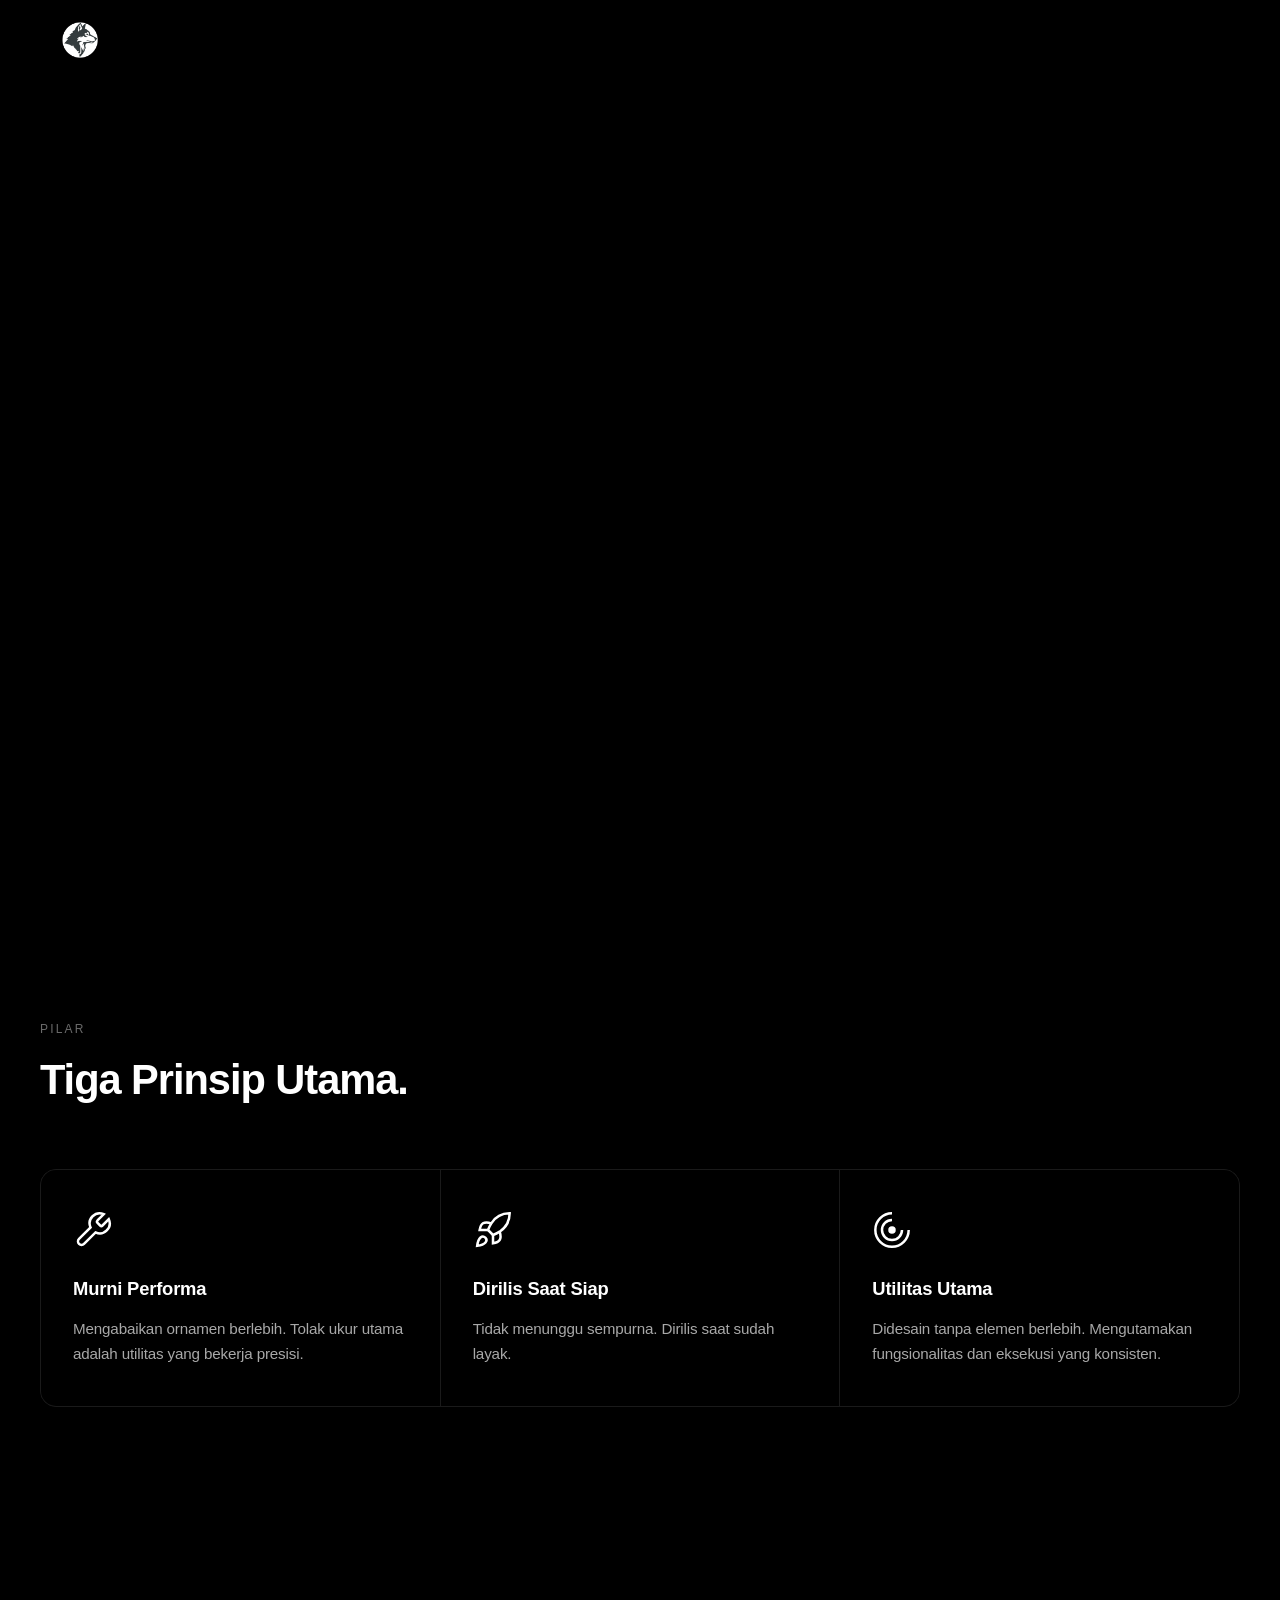
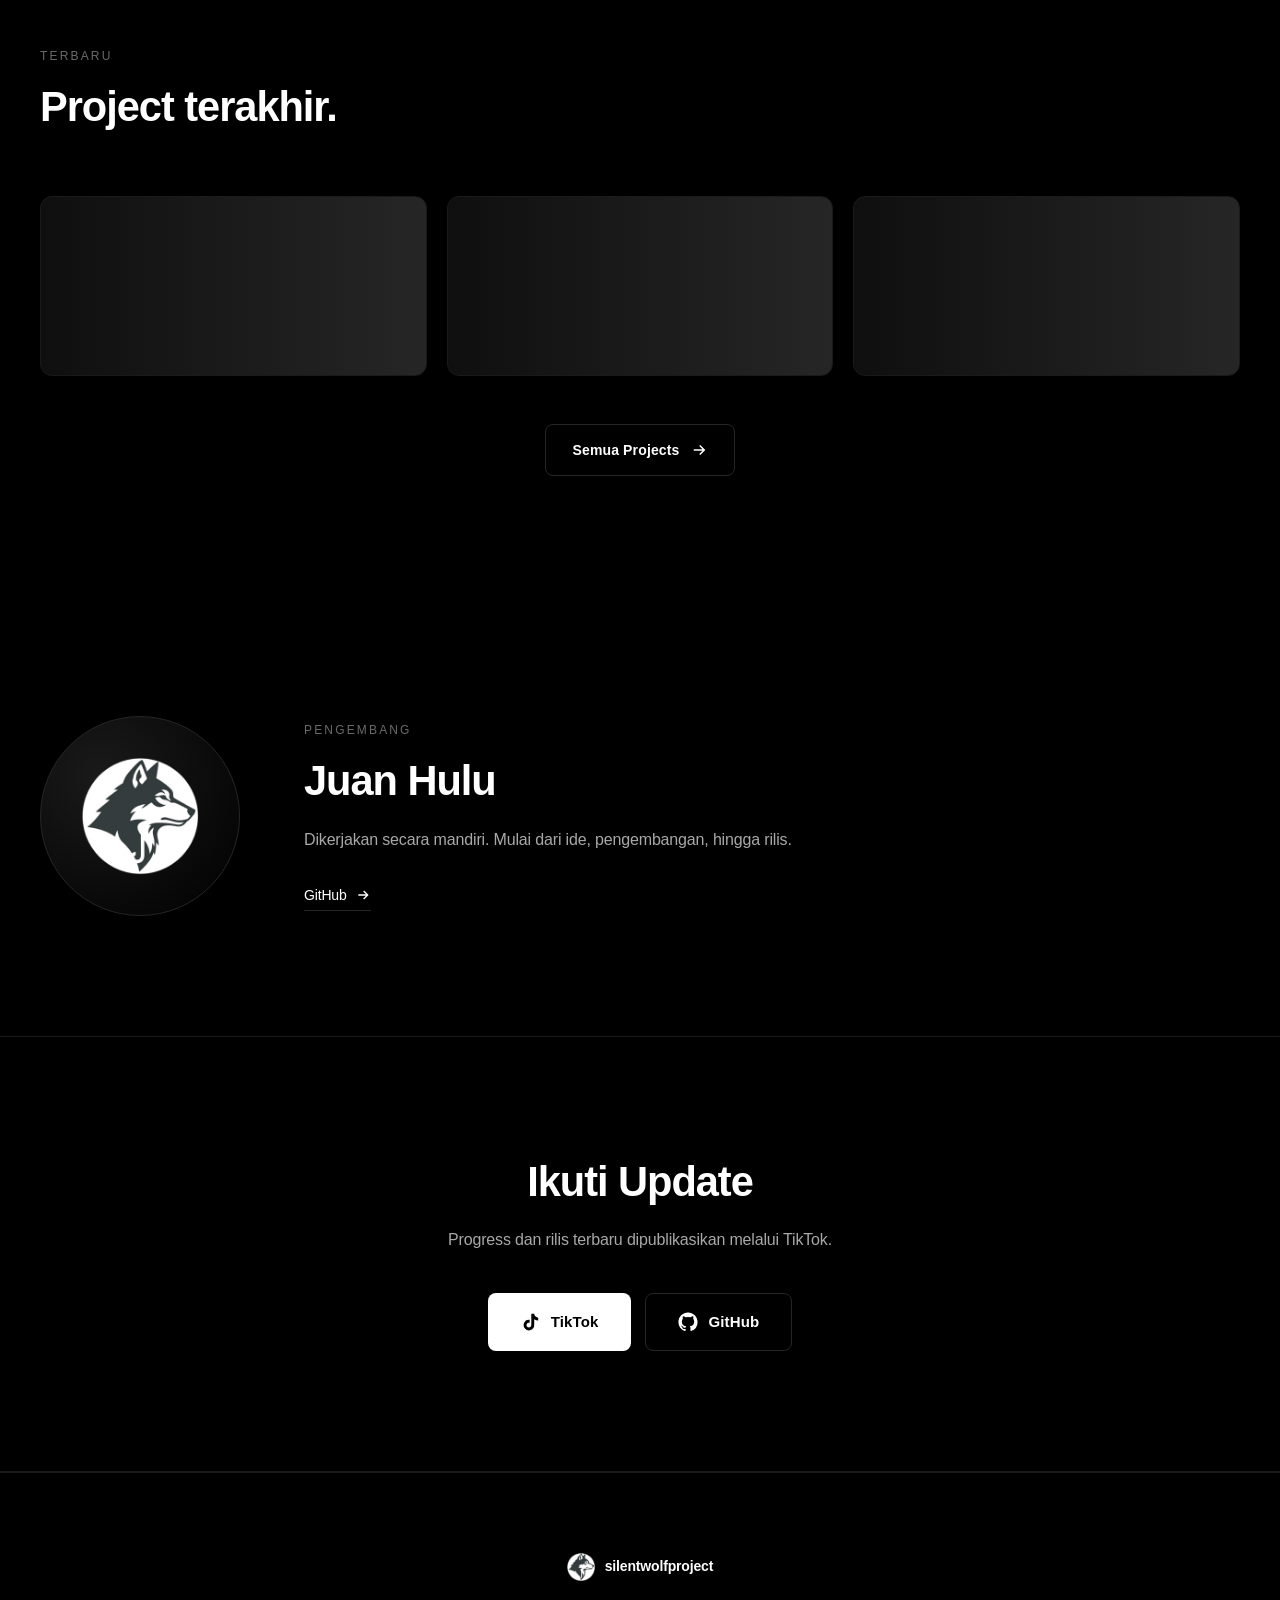
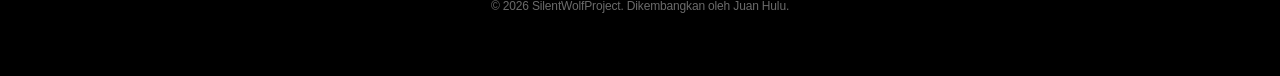
==== index.html @ 1364533a "Commit Pertama" ====
<!DOCTYPE html>
<html lang="id">

<head>
  <meta charset="UTF-8" />
  <meta name="viewport" content="width=device-width, initial-scale=1.0" />
  <title>SilentWolfProject - Project Digital</title>
  <meta name="description" content="Kumpulan project digital. Tools, automasi, dan eksperimen. Dirilis saat siap." />
  <meta property="og:title" content="SilentWolfProject" />
  <meta property="og:description" content="Kumpulan project digital." />
  <meta property="og:type" content="website" />
  <meta name="theme-color" content="#000000" />
  <link rel="icon" href="assets/image/icon.ico" />
  <link rel="stylesheet" href="assets/css/style.css" />
</head>

<body>

  <div id="intro">
    <div class="intro-logo" id="introLogo">
      <img src="assets/image/icon.ico" alt="SilentWolfProject" />
    </div>
  </div>

  <nav id="nav">
    <a href="index.html" class="nav-brand">
      <img src="assets/image/icon.ico" alt="" class="nav-logo" />
      <span>SilentWolfProject</span>
    </a>
    <button class="nav-toggle" id="navToggle" aria-label="Menu">
      <span></span><span></span><span></span>
    </button>
    <ul class="nav-links" id="navLinks">
      <li><a href="index.html" class="active">Home</a></li>
      <li><a href="projects.html">Projects</a></li>
      <li><a href="about.html">About</a></li>
      <li><a href="contact.html">Contact</a></li>
    </ul>
    <div class="nav-social">
      <a href="https://tiktok.com/@silentwolfproject" target="_blank" rel="noopener" aria-label="TikTok">
        <svg viewBox="0 0 24 24" fill="currentColor">
          <path
            d="M19.59 6.69a4.83 4.83 0 0 1-3.77-4.25V2h-3.45v13.67a2.89 2.89 0 0 1-5.2 1.74 2.89 2.89 0 0 1 2.31-4.64 2.93 2.93 0 0 1 .88.13V9.4a6.84 6.84 0 0 0-1-.05A6.33 6.33 0 0 0 5 20.1a6.34 6.34 0 0 0 10.86-4.43v-7a8.16 8.16 0 0 0 4.77 1.52v-3.4a4.85 4.85 0 0 1-1-.1z" />
        </svg>
      </a>
      <a href="https://github.com/silentwolfproject" target="_blank" rel="noopener" aria-label="GitHub">
        <svg viewBox="0 0 24 24" fill="currentColor">
          <path
            d="M12 .5C5.65.5.5 5.65.5 12c0 5.08 3.29 9.39 7.86 10.91.58.1.79-.25.79-.56 0-.28-.01-1.02-.02-2-3.2.7-3.88-1.54-3.88-1.54-.52-1.33-1.28-1.69-1.28-1.69-1.05-.72.08-.7.08-.7 1.16.08 1.77 1.19 1.77 1.19 1.03 1.77 2.7 1.26 3.36.96.1-.75.4-1.26.73-1.55-2.55-.29-5.24-1.28-5.24-5.69 0-1.26.45-2.29 1.19-3.1-.12-.29-.52-1.46.11-3.05 0 0 .97-.31 3.18 1.18a11.1 11.1 0 0 1 5.8 0c2.2-1.49 3.17-1.18 3.17-1.18.63 1.59.23 2.76.11 3.05.74.81 1.19 1.84 1.19 3.1 0 4.42-2.69 5.39-5.25 5.68.41.35.78 1.05.78 2.12 0 1.53-.01 2.76-.01 3.14 0 .31.21.67.8.56A11.5 11.5 0 0 0 23.5 12C23.5 5.65 18.35.5 12 .5z" />
        </svg>
      </a>
    </div>
  </nav>

  <main>
    <section class="hero">
      <div class="hero-inner">
        <span class="hero-badge" data-anim="fade-up">Autonomous Workspace</span>
        <h1 data-anim="fade-up">
          Ekosistem Otomasi<br />
          <span class="stroke-text">Rekayasa Utilitas.</span>
        </h1>
        <p class="hero-lead" data-anim="fade-up">
          Skrip otomasi, modul fungsional, dan eksperimen digital yang dirancang serta dieksekusi secara otonom.
        </p>
        <div class="hero-cta" data-anim="fade-up">
          <a href="projects.html" class="btn btn-primary">
            Lihat Projects
            <svg viewBox="0 0 24 24" fill="none" stroke="currentColor" stroke-width="2" width="18" height="18">
              <path d="M5 12h14M13 6l6 6-6 6" />
            </svg>
          </a>
          <a href="https://tiktok.com/@silentwolfproject" target="_blank" rel="noopener" class="btn btn-ghost">
            <svg viewBox="0 0 24 24" fill="currentColor" width="18" height="18">
              <path
                d="M19.59 6.69a4.83 4.83 0 0 1-3.77-4.25V2h-3.45v13.67a2.89 2.89 0 0 1-5.2 1.74 2.89 2.89 0 0 1 2.31-4.64 2.93 2.93 0 0 1 .88.13V9.4a6.84 6.84 0 0 0-1-.05A6.33 6.33 0 0 0 5 20.1a6.34 6.34 0 0 0 10.86-4.43v-7a8.16 8.16 0 0 0 4.77 1.52v-3.4a4.85 4.85 0 0 1-1-.1z" />
            </svg>
            TikTok
          </a>
        </div>
      </div>
      <div class="hero-scroll" data-anim="fade-up">
        <svg viewBox="0 0 24 24" fill="none" stroke="currentColor" stroke-width="2" width="20" height="20">
          <path d="M12 5v14M6 13l6 6 6-6" />
        </svg>
      </div>
    </section>

    <section class="what" data-anim="fade-up">
      <div class="section-head">
        <span class="section-label">Pilar</span>
        <h2>Tiga Prinsip Utama.</h2>
      </div>
      <div class="pillars">
        <div class="pillar" data-anim="fade-up">
          <div class="pillar-icon">
            <svg viewBox="0 0 24 24" fill="none" stroke="currentColor" stroke-width="1.5">
              <path
                d="M14.7 6.3a1 1 0 0 0 0 1.4l1.6 1.6a1 1 0 0 0 1.4 0l3.77-3.77a6 6 0 0 1-7.94 7.94l-6.91 6.91a2.12 2.12 0 0 1-3-3l6.91-6.91a6 6 0 0 1 7.94-7.94l-3.76 3.76z" />
            </svg>
          </div>
          <h3>Murni Performa</h3>
          <p>Mengabaikan ornamen berlebih. Tolak ukur utama adalah utilitas yang bekerja presisi.</p>
        </div>
        <div class="pillar" data-anim="fade-up">
          <div class="pillar-icon">
            <svg viewBox="0 0 24 24" fill="none" stroke="currentColor" stroke-width="1.5">
              <path d="M4.5 16.5c-1.5 1.26-2 5-2 5s3.74-.5 5-2c.71-.84.7-2.13-.09-2.91a2.18 2.18 0 0 0-2.91-.09z" />
              <path
                d="M12 15l-3-3a22 22 0 0 1 2-3.95A12.88 12.88 0 0 1 22 2c0 2.72-.78 7.5-6 11a22.35 22.35 0 0 1-4 2z" />
              <path d="M9 12H4s.55-3.03 2-4c1.62-1.08 5 0 5 0" />
              <path d="M12 15v5s3.03-.55 4-2c1.08-1.62 0-5 0-5" />
            </svg>
          </div>
          <h3>Dirilis Saat Siap</h3>
          <p>Tidak menunggu sempurna. Dirilis saat sudah layak.</p>
        </div>
        <div class="pillar" data-anim="fade-up">
          <div class="pillar-icon">
            <svg viewBox="0 0 24 24" fill="none" stroke="currentColor" stroke-width="1.5">
              <path d="M12 2a10 10 0 1 0 10 10" />
              <path d="M12 6a6 6 0 1 0 6 6" />
              <circle cx="12" cy="12" r="1.5" fill="currentColor" />
            </svg>
          </div>
          <h3>Utilitas Utama</h3>
          <p>Didesain tanpa elemen berlebih. Mengutamakan fungsionalitas dan eksekusi yang konsisten.</p>
        </div>
      </div>
    </section>

    <section class="latest" data-anim="fade-up">
      <div class="section-head">
        <span class="section-label">Terbaru</span>
        <h2>Project terakhir.</h2>
      </div>
      <div class="projects-preview" id="projectsPreview">
        <div class="project-skeleton"></div>
        <div class="project-skeleton"></div>
        <div class="project-skeleton"></div>
      </div>
      <div class="section-cta">
        <a href="projects.html" class="btn btn-ghost">
          Semua Projects
          <svg viewBox="0 0 24 24" fill="none" stroke="currentColor" stroke-width="2" width="18" height="18">
            <path d="M5 12h14M13 6l6 6-6 6" />
          </svg>
        </a>
      </div>
    </section>

    <section class="founder" data-anim="fade-up">
      <div class="founder-inner">
        <div class="founder-avatar">
          <img src="assets/image/icon.ico" alt="Juan Hulu" />
        </div>
        <div class="founder-text">
          <span class="section-label">Pengembang</span>
          <h2>Juan Hulu</h2>
          <p>
            Dikerjakan secara mandiri. Mulai dari ide, pengembangan, hingga rilis.
          </p>
          <a href="https://github.com/silentwolfproject" target="_blank" rel="noopener" class="link-arrow">
            GitHub
            <svg viewBox="0 0 24 24" fill="none" stroke="currentColor" stroke-width="2" width="16" height="16">
              <path d="M5 12h14M13 6l6 6-6 6" />
            </svg>
          </a>
        </div>
      </div>
    </section>

    <section class="follow" data-anim="fade-up">
      <h2>Ikuti Update</h2>
      <p>Progress dan rilis terbaru dipublikasikan melalui TikTok.</p>
      <div class="follow-btns">
        <a href="https://tiktok.com/@silentwolfproject" target="_blank" rel="noopener" class="btn btn-primary btn-lg">
          <svg viewBox="0 0 24 24" fill="currentColor" width="20" height="20">
            <path
              d="M19.59 6.69a4.83 4.83 0 0 1-3.77-4.25V2h-3.45v13.67a2.89 2.89 0 0 1-5.2 1.74 2.89 2.89 0 0 1 2.31-4.64 2.93 2.93 0 0 1 .88.13V9.4a6.84 6.84 0 0 0-1-.05A6.33 6.33 0 0 0 5 20.1a6.34 6.34 0 0 0 10.86-4.43v-7a8.16 8.16 0 0 0 4.77 1.52v-3.4a4.85 4.85 0 0 1-1-.1z" />
          </svg>
          TikTok
        </a>
        <a href="https://github.com/silentwolfproject" target="_blank" rel="noopener" class="btn btn-ghost btn-lg">
          <svg viewBox="0 0 24 24" fill="currentColor" width="20" height="20">
            <path
              d="M12 .5C5.65.5.5 5.65.5 12c0 5.08 3.29 9.39 7.86 10.91.58.1.79-.25.79-.56 0-.28-.01-1.02-.02-2-3.2.7-3.88-1.54-3.88-1.54-.52-1.33-1.28-1.69-1.28-1.69-1.05-.72.08-.7.08-.7 1.16.08 1.77 1.19 1.77 1.19 1.03 1.77 2.7 1.26 3.36.96.1-.75.4-1.26.73-1.55-2.55-.29-5.24-1.28-5.24-5.69 0-1.26.45-2.29 1.19-3.1-.12-.29-.52-1.46.11-3.05 0 0 .97-.31 3.18 1.18a11.1 11.1 0 0 1 5.8 0c2.2-1.49 3.17-1.18 3.17-1.18.63 1.59.23 2.76.11 3.05.74.81 1.19 1.84 1.19 3.1 0 4.42-2.69 5.39-5.25 5.68.41.35.78 1.05.78 2.12 0 1.53-.01 2.76-.01 3.14 0 .31.21.67.8.56A11.5 11.5 0 0 0 23.5 12C23.5 5.65 18.35.5 12 .5z" />
          </svg>
          GitHub
        </a>
      </div>
    </section>
  </main>

  <footer>
    <div class="footer-inner">
      <div class="footer-brand">
        <img src="assets/image/icon.ico" alt="" width="28" height="28" />
        <span>silentwolfproject</span>
      </div>
      <p class="footer-copy">
        © <span id="year">2026</span> SilentWolfProject. Dikembangkan oleh Juan Hulu.
      </p>
    </div>
  </footer>

  <script src="assets/script/main.js"></script>
</body>

</html>
---- assets/css/style.css ----
:root {
  --bg: #000000;
  --bg-soft: #0a0a0a;
  --bg-card: #0f0f0f;
  --bg-hi: #141414;
  --fg: #ffffff;
  --fg-dim: #a8a8a8;
  --fg-mute: #6a6a6a;
  --line: #1a1a1a;
  --line-hi: #262626;
  --font: -apple-system, BlinkMacSystemFont, 'Segoe UI', Roboto, 'Helvetica Neue', Arial, 'Noto Sans', sans-serif;
  --ease: cubic-bezier(0.65, 0, 0.35, 1);
}

* { margin: 0; padding: 0; box-sizing: border-box; }

html { scroll-behavior: smooth; }

body {
  background: var(--bg);
  color: var(--fg);
  font-family: var(--font);
  font-weight: 400;
  font-size: 16px;
  line-height: 1.6;
  letter-spacing: -0.01em;
  overflow-x: hidden;
  -webkit-font-smoothing: antialiased;
  -moz-osx-font-smoothing: grayscale;
  text-rendering: optimizeLegibility;
  font-feature-settings: 'kern' 1, 'liga' 1;
}

a { color: inherit; text-decoration: none; }

img { display: block; max-width: 100%; }

#intro {
  position: fixed;
  inset: 0;
  z-index: 9999;
  background: var(--bg);
  display: flex;
  align-items: center;
  justify-content: center;
  transition: opacity 0.8s var(--ease), visibility 0.8s var(--ease);
}

#intro.done {
  opacity: 0;
  visibility: hidden;
  pointer-events: none;
}

.intro-logo {
  width: 200px;
  height: 200px;
  position: relative;
  animation: introGlow 2s ease-in-out infinite;
  transition: transform 1.4s var(--ease);
  will-change: transform;
}

.intro-logo img {
  width: 100%;
  height: 100%;
  object-fit: contain;
}

.intro-logo::after {
  content: '';
  position: absolute;
  inset: -20%;
  background: linear-gradient(110deg,
    transparent 35%,
    rgba(255,255,255,0.85) 50%,
    transparent 65%);
  background-size: 250% 100%;
  animation: shimmer 1.8s var(--ease) forwards;
  pointer-events: none;
  mask-image: radial-gradient(circle, black 40%, transparent 70%);
  -webkit-mask-image: radial-gradient(circle, black 40%, transparent 70%);
}

@keyframes shimmer {
  0% { background-position: 200% 0; opacity: 1; }
  100% { background-position: -100% 0; opacity: 0; }
}

@keyframes introGlow {
  0%, 100% { filter: drop-shadow(0 0 10px rgba(255,255,255,0.15)); }
  50% { filter: drop-shadow(0 0 30px rgba(255,255,255,0.4)); }
}

.intro-logo.shrink {
  transform: translate(calc(-50vw + 80px), calc(-50vh + 40px)) scale(0.18);
}

nav {
  position: fixed;
  top: 0;
  left: 0;
  right: 0;
  z-index: 100;
  display: flex;
  align-items: center;
  gap: 32px;
  padding: 18px 40px;
  background: rgba(0,0,0,0.72);
  backdrop-filter: blur(14px);
  -webkit-backdrop-filter: blur(14px);
  border-bottom: 1px solid var(--line);
  opacity: 0;
  transform: translateY(-100%);
  transition: opacity 0.7s var(--ease), transform 0.7s var(--ease);
}

nav.show {
  opacity: 1;
  transform: translateY(0);
}

.nav-brand {
  display: flex;
  align-items: center;
  gap: 10px;
  font-weight: 600;
  font-size: 14px;
  letter-spacing: 0.02em;
}

.nav-logo {
  width: 26px;
  height: 26px;
  object-fit: contain;
}

.nav-links {
  list-style: none;
  display: flex;
  gap: 28px;
  margin-left: auto;
}

.nav-links a {
  font-size: 13px;
  font-weight: 500;
  color: var(--fg-dim);
  position: relative;
  transition: color 0.3s var(--ease);
  letter-spacing: 0.01em;
}

.nav-links a::after {
  content: '';
  position: absolute;
  left: 0;
  bottom: -6px;
  width: 0;
  height: 1px;
  background: var(--fg);
  transition: width 0.35s var(--ease);
}

.nav-links a:hover,
.nav-links a.active { color: var(--fg); }

.nav-links a:hover::after,
.nav-links a.active::after { width: 100%; }

.nav-social {
  display: flex;
  gap: 16px;
  align-items: center;
}

.nav-social a {
  color: var(--fg-dim);
  transition: color 0.3s var(--ease), transform 0.3s var(--ease);
  display: flex;
}

.nav-social a:hover {
  color: var(--fg);
  transform: translateY(-2px);
}

.nav-social svg {
  width: 18px;
  height: 18px;
}

.nav-toggle {
  display: none;
  background: none;
  border: none;
  cursor: pointer;
  flex-direction: column;
  gap: 5px;
  padding: 4px;
  margin-left: auto;
}

.nav-toggle span {
  display: block;
  width: 22px;
  height: 1.5px;
  background: var(--fg);
  transition: transform 0.3s var(--ease), opacity 0.3s var(--ease);
}

.nav-toggle.active span:nth-child(1) { transform: translateY(6.5px) rotate(45deg); }
.nav-toggle.active span:nth-child(2) { opacity: 0; }
.nav-toggle.active span:nth-child(3) { transform: translateY(-6.5px) rotate(-45deg); }

main { padding-top: 0; }

.hero {
  min-height: 100vh;
  display: flex;
  flex-direction: column;
  justify-content: center;
  padding: 140px 40px 80px;
  max-width: 1280px;
  margin: 0 auto;
  position: relative;
}

.hero-inner { max-width: 900px; }

.hero-badge {
  display: inline-block;
  font-size: 12px;
  font-weight: 500;
  letter-spacing: 0.18em;
  text-transform: uppercase;
  color: var(--fg-dim);
  padding: 8px 18px;
  border: 1px solid var(--line-hi);
  border-radius: 999px;
  margin-bottom: 32px;
}

.hero h1 {
  font-size: clamp(2rem, 5.5vw, 4.5rem);
  font-weight: 700;
  line-height: 1.1;
  letter-spacing: -0.035em;
  margin-bottom: 28px;
}

.stroke-text {
  color: transparent;
  -webkit-text-stroke: 1.5px var(--fg);
  text-stroke: 1.5px var(--fg);
}

.hero-lead {
  font-size: clamp(1rem, 1.5vw, 1.15rem);
  color: var(--fg-dim);
  max-width: 600px;
  line-height: 1.7;
  margin-bottom: 44px;
}

.hero-cta {
  display: flex;
  gap: 14px;
  flex-wrap: wrap;
}

.btn {
  display: inline-flex;
  align-items: center;
  gap: 10px;
  padding: 14px 26px;
  font-family: var(--font);
  font-size: 14px;
  font-weight: 600;
  letter-spacing: 0.01em;
  border-radius: 8px;
  border: 1px solid transparent;
  cursor: pointer;
  transition: transform 0.3s var(--ease), background 0.3s var(--ease),
              border-color 0.3s var(--ease), color 0.3s var(--ease);
  white-space: nowrap;
}

.btn svg { transition: transform 0.3s var(--ease); }

.btn-primary {
  background: var(--fg);
  color: var(--bg);
}

.btn-primary:hover {
  transform: translateY(-2px);
  background: #d8d8d8;
}

.btn-ghost {
  background: transparent;
  color: var(--fg);
  border-color: var(--line-hi);
}

.btn-ghost:hover {
  border-color: var(--fg);
  transform: translateY(-2px);
}

.btn-ghost:hover svg { transform: translateX(4px); }

.btn-lg {
  padding: 16px 32px;
  font-size: 15px;
}

.hero-scroll {
  position: absolute;
  bottom: 40px;
  left: 50%;
  transform: translateX(-50%);
  color: var(--fg-mute);
  animation: scrollBounce 2s ease-in-out infinite;
}

@keyframes scrollBounce {
  0%, 100% { transform: translateX(-50%) translateY(0); opacity: 0.4; }
  50% { transform: translateX(-50%) translateY(8px); opacity: 1; }
}

[data-anim="fade-up"] {
  opacity: 0;
  transform: translateY(30px);
  transition: opacity 0.9s var(--ease), transform 0.9s var(--ease);
}

[data-anim="fade-up"].in {
  opacity: 1;
  transform: translateY(0);
}

section {
  padding: 120px 40px;
  max-width: 1280px;
  margin: 0 auto;
}

.section-head { margin-bottom: 64px; }

.section-label {
  display: block;
  font-size: 12px;
  font-weight: 500;
  letter-spacing: 0.18em;
  text-transform: uppercase;
  color: var(--fg-mute);
  margin-bottom: 16px;
}

.section-head h2,
.follow h2,
.founder-text h2 {
  font-size: clamp(1.6rem, 3.5vw, 2.6rem);
  font-weight: 600;
  letter-spacing: -0.025em;
  line-height: 1.2;
}

.pillars {
  display: grid;
  grid-template-columns: repeat(auto-fit, minmax(240px, 1fr));
  gap: 1px;
  background: var(--line);
  border: 1px solid var(--line);
  border-radius: 16px;
  overflow: hidden;
}

.pillar {
  background: var(--bg);
  padding: 40px 32px;
  transition: background 0.4s var(--ease);
}

.pillar:hover { background: var(--bg-card); }

.pillar-icon {
  width: 40px;
  height: 40px;
  color: var(--fg);
  margin-bottom: 24px;
}

.pillar-icon svg {
  width: 100%;
  height: 100%;
}

.pillar h3 {
  font-size: 1.15rem;
  font-weight: 600;
  margin-bottom: 12px;
  letter-spacing: -0.01em;
}

.pillar p {
  font-size: 0.95rem;
  color: var(--fg-dim);
  line-height: 1.65;
}

.projects-preview,
.projects-grid {
  display: grid;
  grid-template-columns: repeat(auto-fit, minmax(280px, 1fr));
  gap: 20px;
}

.project-skeleton {
  height: 180px;
  background: linear-gradient(90deg, var(--bg-card) 0%, var(--line-hi) 50%, var(--bg-card) 100%);
  background-size: 200% 100%;
  border-radius: 12px;
  border: 1px solid var(--line);
  animation: skeleton 1.6s ease-in-out infinite;
}

@keyframes skeleton {
  0% { background-position: 200% 0; }
  100% { background-position: -200% 0; }
}

.project-card {
  background: var(--bg-card);
  border: 1px solid var(--line);
  border-radius: 12px;
  padding: 28px;
  display: flex;
  flex-direction: column;
  gap: 16px;
  transition: transform 0.4s var(--ease), border-color 0.4s var(--ease), background 0.4s var(--ease);
  min-height: 180px;
}

.project-card:hover {
  transform: translateY(-4px);
  border-color: var(--line-hi);
  background: var(--bg-hi);
}

.project-card-head {
  display: flex;
  align-items: center;
  gap: 12px;
  font-weight: 600;
  font-size: 1rem;
  letter-spacing: -0.01em;
  color: var(--fg);
}

.project-card-head svg {
  color: var(--fg-mute);
  flex-shrink: 0;
}

.project-card p {
  font-size: 0.9rem;
  color: var(--fg-dim);
  line-height: 1.6;
  flex: 1;
  overflow-wrap: anywhere;
}

.project-card-foot {
  display: flex;
  gap: 16px;
  align-items: center;
  font-size: 12px;
  color: var(--fg-mute);
  padding-top: 16px;
  border-top: 1px solid var(--line);
}

.project-card-foot .lang {
  display: inline-flex;
  align-items: center;
  gap: 6px;
}

.project-card-foot .lang::before {
  content: '';
  width: 8px;
  height: 8px;
  border-radius: 50%;
  background: var(--fg-dim);
}

.project-card-foot .stars {
  display: inline-flex;
  align-items: center;
  gap: 6px;
  margin-left: auto;
}

.project-empty {
  grid-column: 1 / -1;
  text-align: center;
  padding: 64px 32px;
  border: 1px dashed var(--line-hi);
  border-radius: 12px;
  display: flex;
  flex-direction: column;
  align-items: center;
  gap: 24px;
}

.project-empty p {
  color: var(--fg-dim);
  font-size: 0.95rem;
}

.section-cta {
  margin-top: 48px;
  text-align: center;
}

.page-hero {
  padding: 180px 40px 80px;
  max-width: 1280px;
  margin: 0 auto;
}

.page-hero h1 {
  font-size: clamp(1.8rem, 4.5vw, 3.5rem);
  font-weight: 700;
  letter-spacing: -0.035em;
  line-height: 1.15;
  margin-bottom: 24px;
}

.page-hero .hero-lead { margin-bottom: 0; }

.page-hero.align-left {
  margin-left: 0;
  margin-right: auto;
}

.projects-list { padding-top: 0; }

.about-story {
  padding-top: 0;
  max-width: 800px;
  margin-left: 0;
  margin-right: auto;
}

.story-block {
  display: flex;
  flex-direction: column;
  gap: 24px;
}

.story-lead {
  font-size: clamp(1.1rem, 2.2vw, 1.5rem);
  font-weight: 500;
  color: var(--fg);
  line-height: 1.5;
  letter-spacing: -0.01em;
}

.story-block p:not(.story-lead) {
  font-size: 1rem;
  color: var(--fg-dim);
  line-height: 1.75;
  overflow-wrap: anywhere;
}

.values-grid {
  display: grid;
  grid-template-columns: repeat(auto-fit, minmax(200px, 1fr));
  gap: 1px;
  background: var(--line);
  border: 1px solid var(--line);
  border-radius: 16px;
  overflow: hidden;
}

.value-card {
  background: var(--bg);
  padding: 40px 32px;
  transition: background 0.4s var(--ease);
}

.value-card:hover { background: var(--bg-card); }

.value-num {
  display: block;
  font-size: 12px;
  font-weight: 500;
  color: var(--fg-mute);
  letter-spacing: 0.15em;
  margin-bottom: 20px;
}

.value-card h3 {
  font-size: 1.15rem;
  font-weight: 600;
  margin-bottom: 12px;
  letter-spacing: -0.01em;
  overflow-wrap: anywhere;
}

.value-card p {
  font-size: 0.95rem;
  color: var(--fg-dim);
  line-height: 1.65;
  overflow-wrap: anywhere;
}

.founder-inner {
  display: grid;
  grid-template-columns: 200px 1fr;
  gap: 64px;
  align-items: center;
}

.founder-avatar {
  width: 200px;
  height: 200px;
  border: 1px solid var(--line-hi);
  border-radius: 50%;
  display: flex;
  align-items: center;
  justify-content: center;
  padding: 40px;
  background: radial-gradient(circle at 30% 30%, #1a1a1a, #000000);
  transition: border-color 0.5s var(--ease), transform 0.5s var(--ease);
  overflow: hidden;
  flex-shrink: 0;
}

.founder-avatar:hover {
  border-color: var(--fg-mute);
  transform: scale(1.03);
}

.founder-avatar img {
  width: 100%;
  height: 100%;
  object-fit: contain;
}

.founder-text { min-width: 0; }

.founder-text p {
  color: var(--fg-dim);
  margin: 20px 0 28px;
  max-width: 520px;
  line-height: 1.75;
  overflow-wrap: anywhere;
}

.founder-links {
  display: flex;
  gap: 32px;
  flex-wrap: wrap;
}

.link-arrow {
  display: inline-flex;
  align-items: center;
  gap: 8px;
  font-size: 14px;
  font-weight: 500;
  color: var(--fg);
  border-bottom: 1px solid var(--line-hi);
  padding-bottom: 4px;
  transition: border-color 0.3s var(--ease), gap 0.3s var(--ease);
}

.link-arrow:hover {
  border-color: var(--fg);
  gap: 12px;
}

.contact-list {
  display: flex;
  flex-direction: column;
  gap: 1px;
  background: var(--line);
  border: 1px solid var(--line);
  border-radius: 16px;
  overflow: hidden;
  padding: 0;
}

.contact-card {
  background: var(--bg);
  padding: 32px 36px;
  display: flex;
  align-items: center;
  gap: 24px;
  transition: background 0.4s var(--ease), padding 0.4s var(--ease);
  position: relative;
}

.contact-card:hover {
  background: var(--bg-card);
  padding-left: 44px;
}

.contact-icon {
  width: 24px;
  height: 24px;
  color: var(--fg);
  flex-shrink: 0;
}

.contact-icon svg {
  width: 100%;
  height: 100%;
}

.contact-info {
  flex: 1;
  min-width: 0;
}

.contact-info h3 {
  font-size: 1rem;
  font-weight: 600;
  letter-spacing: -0.01em;
  margin-bottom: 4px;
  overflow-wrap: anywhere;
}

.contact-info p {
  font-size: 13px;
  color: var(--fg-mute);
  overflow-wrap: anywhere;
  word-break: break-word;
}

.contact-arrow {
  color: var(--fg-mute);
  transition: transform 0.4s var(--ease), color 0.4s var(--ease);
  flex-shrink: 0;
}

.contact-card:hover .contact-arrow {
  transform: translateX(6px);
  color: var(--fg);
}

.follow {
  text-align: center;
  border-top: 1px solid var(--line);
  border-bottom: 1px solid var(--line);
  max-width: none;
  padding: 120px 40px;
}

.follow p {
  color: var(--fg-dim);
  max-width: 480px;
  margin: 20px auto 40px;
}

.follow-btns {
  display: flex;
  gap: 14px;
  justify-content: center;
  flex-wrap: wrap;
}

footer {
  padding: 80px 40px 60px;
  border-top: 1px solid var(--line);
}

.footer-inner {
  max-width: 1280px;
  margin: 0 auto;
  text-align: center;
}

.footer-brand {
  display: inline-flex;
  align-items: center;
  gap: 10px;
  font-weight: 600;
  font-size: 14px;
  margin-bottom: 16px;
}

.footer-brand img { object-fit: contain; }

.footer-copy {
  font-size: 12px;
  color: var(--fg-mute);
}

@media (max-width: 900px) {
  .founder-inner {
    grid-template-columns: 1fr;
    gap: 32px;
    text-align: center;
  }
  .founder-avatar {
    margin: 0 auto;
    width: 160px;
    height: 160px;
    padding: 32px;
  }
  .founder-text p {
    margin-left: auto;
    margin-right: auto;
  }
  .founder-links {
    justify-content: center;
  }
}

@media (max-width: 768px) {
  nav {
    padding: 14px 20px;
    gap: 16px;
  }
  .nav-links {
    position: fixed;
    top: 60px;
    left: 0;
    right: 0;
    flex-direction: column;
    background: rgba(0,0,0,0.96);
    backdrop-filter: blur(14px);
    -webkit-backdrop-filter: blur(14px);
    padding: 32px 24px;
    gap: 20px;
    border-bottom: 1px solid var(--line);
    transform: translateY(-120%);
    transition: transform 0.5s var(--ease);
  }
  .nav-links.open { transform: translateY(0); }
  .nav-links a { font-size: 16px; }
  .nav-toggle { display: flex; }
  .nav-social { display: none; }
  .hero { padding: 120px 24px 80px; }
  section { padding: 80px 24px; }
  .page-hero { padding: 140px 24px 60px; }
  .page-hero.align-left { margin-left: 0; margin-right: auto; }
  .intro-logo { width: 140px; height: 140px; }
  .intro-logo.shrink {
    transform: translate(calc(-50vw + 40px), calc(-50vh + 30px)) scale(0.16);
  }
  .contact-card {
    padding: 24px 24px;
    gap: 18px;
  }
  .contact-card:hover { padding-left: 28px; }
  .follow { padding: 80px 24px; }
  footer { padding: 60px 24px 40px; }
}

@media (max-width: 640px) {
  .about-story { max-width: 100%; }
  .story-lead {
    font-size: 1.1rem;
    line-height: 1.55;
  }
  .story-block { gap: 20px; }
  .story-block p:not(.story-lead) {
    font-size: 0.95rem;
    line-height: 1.7;
  }
  .values-grid {
    grid-template-columns: 1fr;
    border-radius: 12px;
  }
  .value-card { padding: 28px 24px; }
  .value-num { margin-bottom: 14px; }
  .founder-avatar {
    width: 130px;
    height: 130px;
    padding: 28px;
  }
  .founder-inner { gap: 24px; }
  .founder-text p {
    margin: 16px 0 24px;
    font-size: 0.95rem;
  }
  .founder-links { gap: 20px; }
  .link-arrow { font-size: 13px; }
  .pillars {
    grid-template-columns: 1fr;
    border-radius: 12px;
  }
  .pillar { padding: 28px 24px; }
  .projects-preview,
  .projects-grid {
    grid-template-columns: 1fr;
    gap: 16px;
  }
  .project-card { padding: 24px 20px; }
  .contact-list { border-radius: 12px; }
  .contact-info p { font-size: 12px; }
  .follow-btns {
    flex-direction: column;
    align-items: stretch;
  }
  .follow-btns .btn {
    justify-content: center;
    width: 100%;
  }
}

@media (max-width: 400px) {
  .story-lead { font-size: 1rem; }
  .story-block p:not(.story-lead) { font-size: 0.9rem; }
  .value-card { padding: 24px 20px; }
  .value-card h3 { font-size: 1.05rem; }
  .value-card p { font-size: 0.9rem; }
  .founder-avatar {
    width: 110px;
    height: 110px;
    padding: 24px;
  }
  .founder-text h2 { font-size: 1.4rem; }
  .founder-text p { font-size: 0.9rem; }
  .founder-links {
    gap: 16px;
    flex-direction: column;
    align-items: flex-start;
  }
  .hero-cta {
    flex-direction: column;
    align-items: stretch;
  }
  .hero-cta .btn {
    justify-content: center;
    width: 100%;
  }
  .hero-badge { font-size: 11px; }
  .contact-card {
    padding: 20px 18px;
    gap: 14px;
  }
  .contact-icon {
    width: 20px;
    height: 20px;
  }
  .contact-info h3 { font-size: 0.95rem; }
  .contact-info p { font-size: 11px; }
}
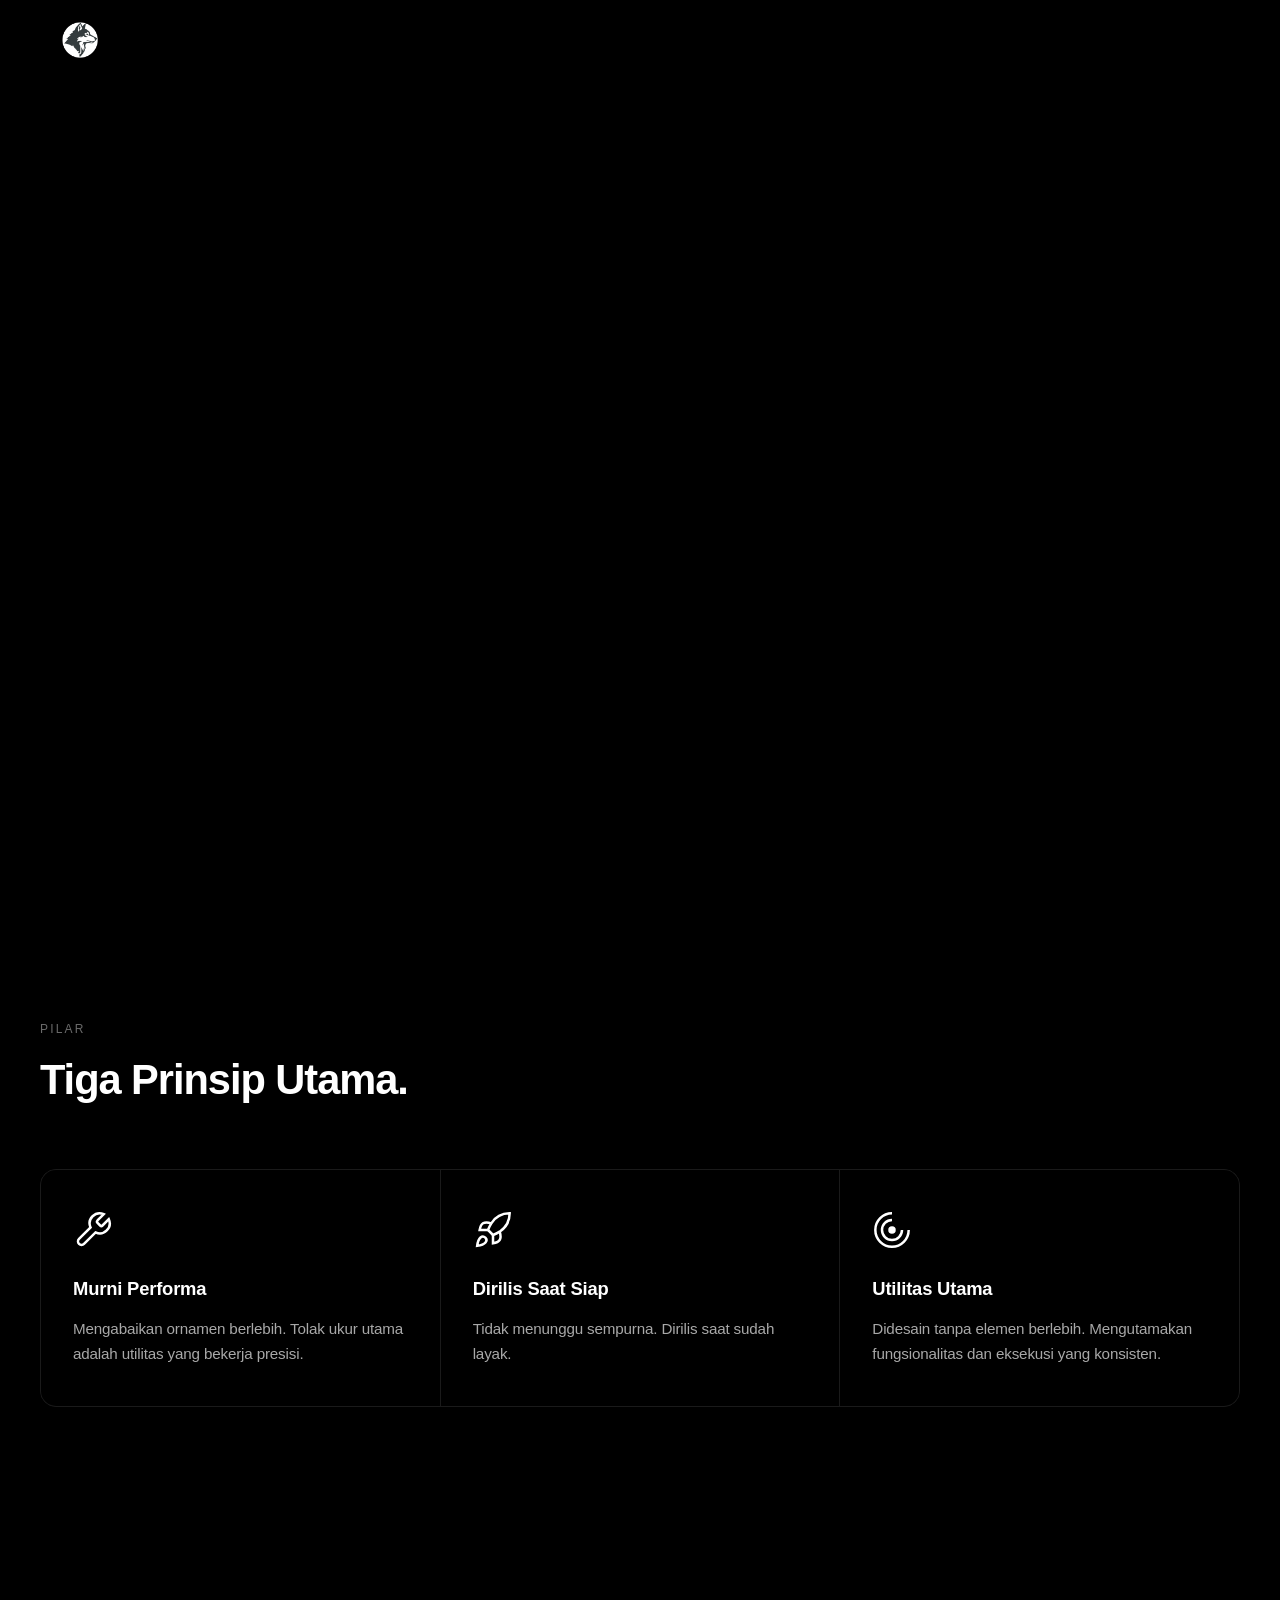
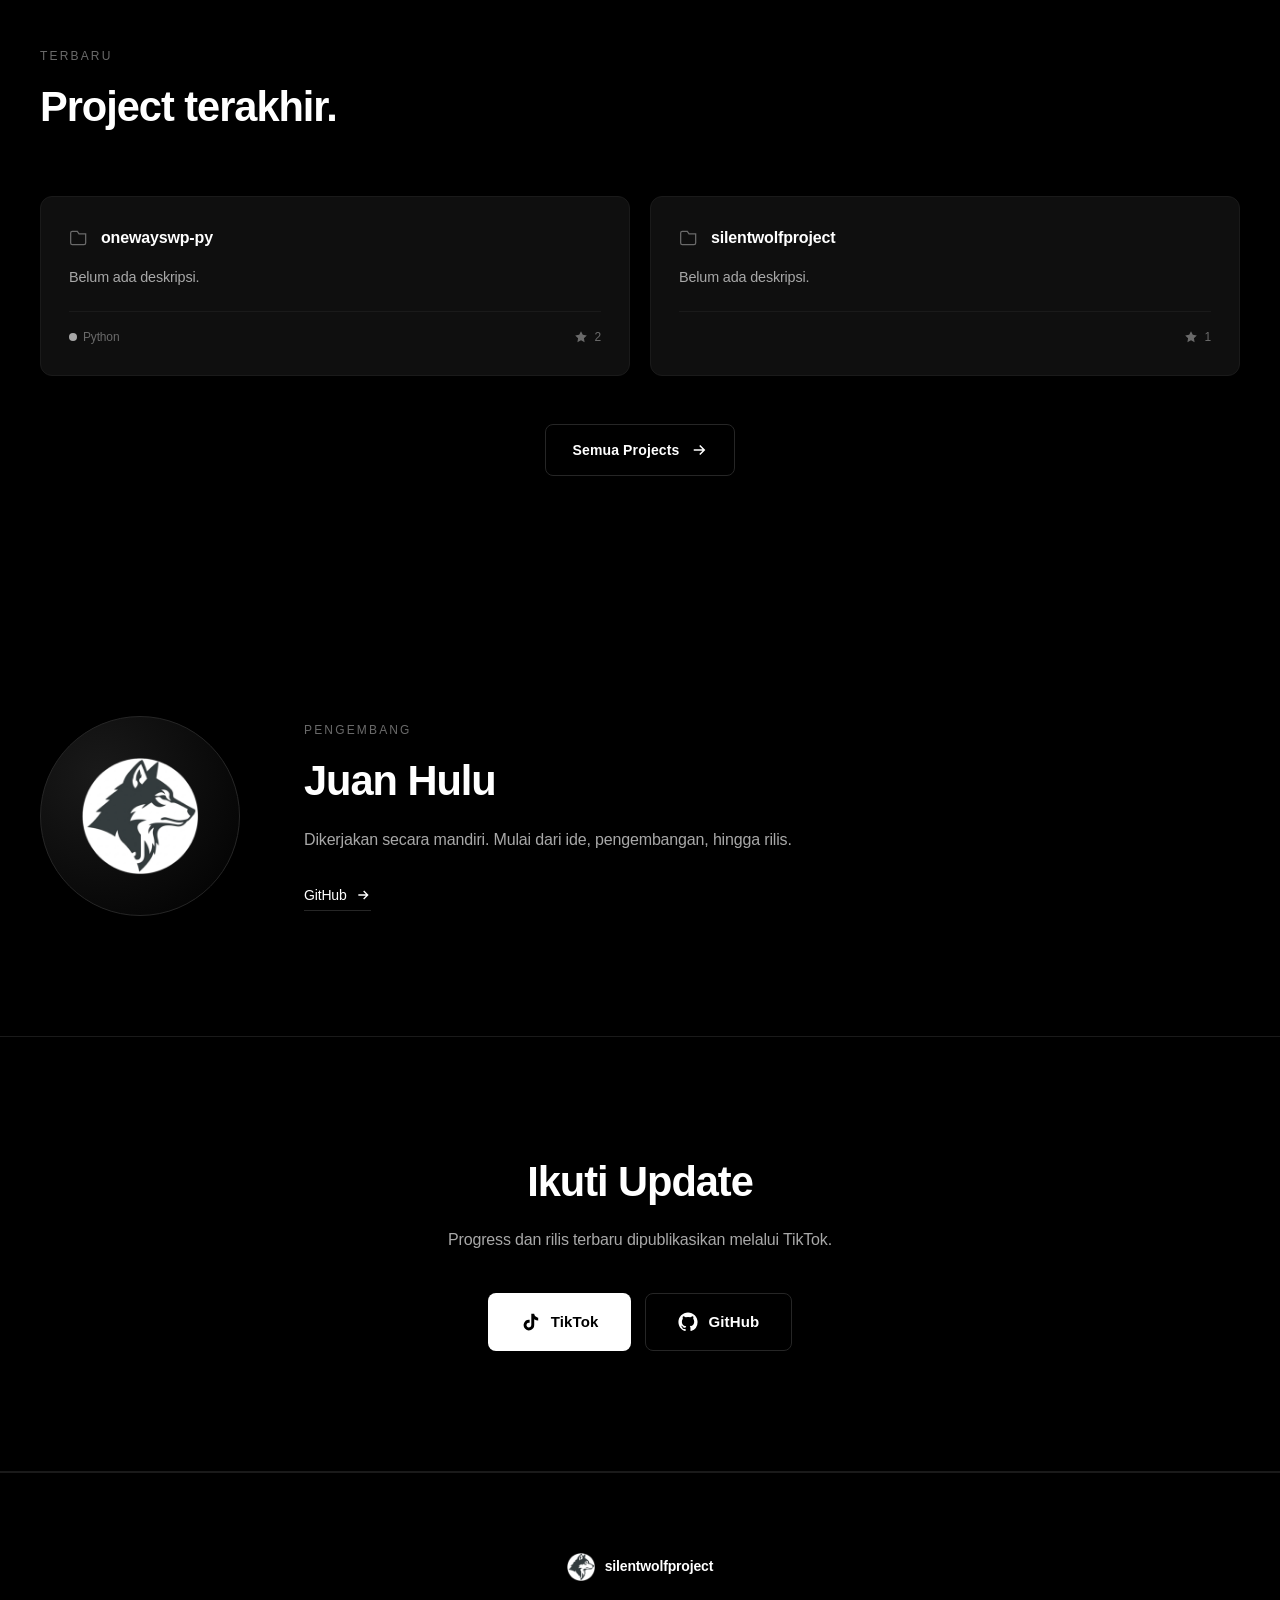
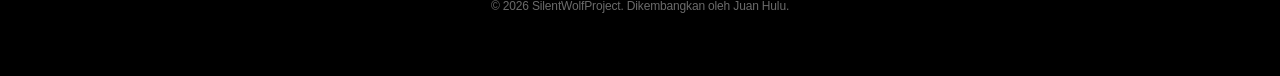
==== commit 0ff2fe60: "Add projects.js script to index.html" ====
--- a/index.html
+++ b/index.html
@@ -205,6 +205,7 @@
   </footer>
 
   <script src="assets/script/main.js"></script>
+  <script src="assets/script/projects.js"></script>
 </body>
 
-</html>+</html>
